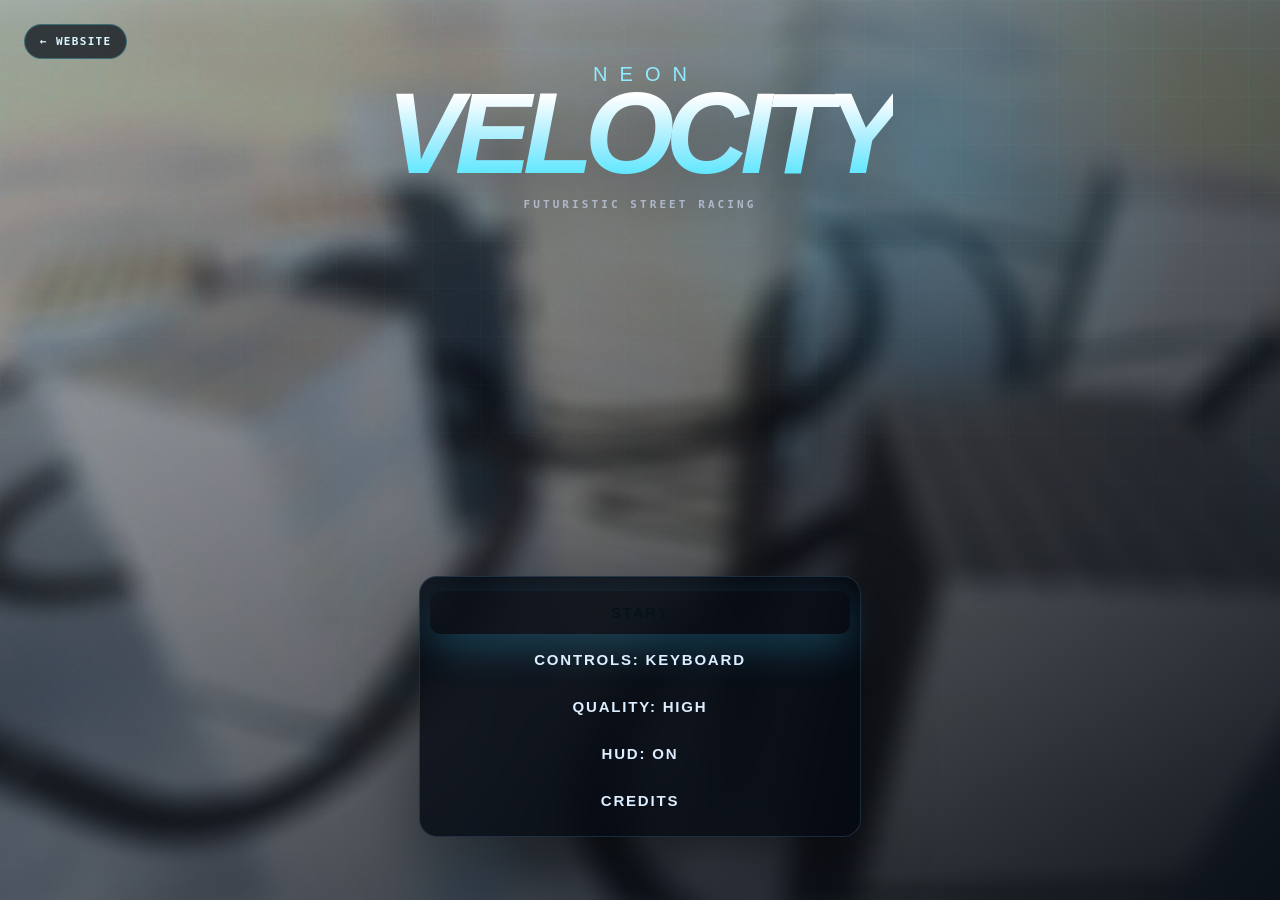
==== neon-velocity/index.html @ c8ec1f9c "Update website features" ====
<!doctype html>
<html lang="en">
  <head>
    <title>Neon Velocity — Pavan Patel</title>
    <meta charset="utf-8">
    <meta name="description" content="Neon Velocity is a futuristic WebGL racing game. Race through the city, choose a control style and chase the fastest time.">
    <meta property="og:title" content="HexGL, the HTML5 futuristic racing game." />
    <meta property="og:type" content="game" />
    <meta property="og:url" content="http://hexgl.bkcore.com/" />
    <meta property="og:image" content="http://hexgl.bkcore.com/image.png" />
    <meta property="og:site_name" content="HexGL by BKcore" />
    <meta property="fb:admins" content="1482017639" />
    <link rel="icon" href="../favicon.svg" type="image/svg+xml">
    <link rel="shortcut icon" href="../favicon.svg" type="image/svg+xml">
    <meta name="viewport" content="width=device-width, user-scalable=no, minimum-scale=1.0, maximum-scale=1.0">
    <link rel="stylesheet" href="css/multi.css" type="text/css" charset="utf-8">
    <link rel="stylesheet" href="css/fonts.css" type="text/css" charset="utf-8">
    <style>
      body {
        padding:0;
        margin:0;
      }
      canvas { pointer-events:none; width: 100%;}
      #overlay{
        position: absolute;
        z-index: 9999;
        top: 0;
        left: 0;
        width: 100%;
      }
    </style>
  </head>

  <body>
    <div id="step-1">
      <div id="global"></div>
      <div id="title"><span>NEON</span><strong>VELOCITY</strong><small>Futuristic street racing</small></div>
      <a id="nv-back" href="../" aria-label="Back to Pavan Patel website">← Website</a>
      <div id="menucontainer">
        <div id="menu">
          <div id="start">Start</div>
          <div id="s-controlType">Controls: Keyboard</div>
          <div id="s-quality">Quality: High</div>
          <div id="s-hud">HUD: On</div>
          <div id="s-godmode" style="display: none">Godmode: Off</div>
          <div id="s-credits">Credits</div>
        </div>
      </div>
    </div>
    <div id="step-2" style="display: none">
      <div id="ctrl-help">Click/Touch to continue.</div>
    </div>
    <div id="step-3" style="display: none">
      <div id="progressbar"></div>
    </div>
    <div id="step-4" style="display: none">
      <div id="overlay"></div>
      <div id="main"></div>
    </div>
    <div id="step-5" style="display: none">
      <div id="time"></div>
      <div id="ctrl-help">Click/Touch to continue.</div>
    </div>
    <div id="credits" style="display: none">
      <h3>Code</h3>
      <p><b>Concept and Development</b><br>Thibaut Despoulain (BKcore)</p>
      <p><b>Contributors</b><br>townxelliot<br>mahesh.kk</p>
      <p><b>Technologies</b><br>WebGL<br>JavaScript<br>CoffeeScript<br>Three.js<br>LeapMotion</p>
      <h3>Graphics</h3>
      <p><b>HexMKI base model</b><br>Charnel</p>
      <p><b>Track texture</b><br>Nobiax</p>
      <h4>Click anywhere to continue.</h4>
    </div>

    <div id="leapinfo" style="display: none"></div>

    <script src="libs/leap-0.4.1.min.js"></script>
    <script src="libs/Three.dev.js"></script>
    <script src="libs/ShaderExtras.js"></script>
    <script src="libs/postprocessing/EffectComposer.js"></script>
    <script src="libs/postprocessing/RenderPass.js"></script>
    <script src="libs/postprocessing/BloomPass.js"></script>
    <script src="libs/postprocessing/ShaderPass.js"></script>
    <script src="libs/postprocessing/MaskPass.js"></script>
    <script src="libs/Detector.js"></script>
    <script src="libs/Stats.js"></script>
    <script src="libs/DAT.GUI.min.js"></script>

    <script src="bkcore.coffee/controllers/TouchController.js"></script>
    <script src="bkcore.coffee/controllers/OrientationController.js"></script>
    <script src="bkcore.coffee/controllers/GamepadController.js"></script>

    <script src="bkcore.coffee/Timer.js"></script>
    <script src="bkcore.coffee/ImageData.js"></script>
    <script src="bkcore.coffee/Utils.js"></script>

    <script src="bkcore/threejs/RenderManager.js"></script>
    <script src="bkcore/threejs/Shaders.js"></script>
    <script src="bkcore/threejs/Particles.js"></script>
    <script src="bkcore/threejs/Loader.js"></script>

    <script src="bkcore/Audio.js"></script>

    <script src="bkcore/hexgl/HUD.js"></script>
    <script src="bkcore/hexgl/RaceData.js"></script>
    <script src="bkcore/hexgl/ShipControls.js"></script>
    <script src="bkcore/hexgl/ShipEffects.js"></script>
    <script src="bkcore/hexgl/CameraChase.js"></script>
    <script src="bkcore/hexgl/Gameplay.js"></script>

    <script src="bkcore/hexgl/tracks/Cityscape.js"></script>

    <script src="bkcore/hexgl/HexGL.js"></script>

    <script src="launch.js"></script>

  </body>
</html>
---- neon-velocity/css/multi.css ----
@-webkit-keyframes anim {
  0%   { -webkit-transform: translateY(10px) }
  50% { -webkit-transform: translateY(-10px) }
  100% { -webkit-transform: translateY(10px) }
}
@-moz-keyframes anim {
  0%   { -moz-transform: translateY(10px) }
  50% { -moz-transform: translateY(-10px) }
  100% { -moz-transform: translateY(10px) }
}
@-o-keyframes anim {
  0%   { -o-transform: translateY(10px) }
  50% { -o-transform: translateY(-10px) }
  100% { -o-transform: translateY(10px) }
}
@keyframes anim {
  0%   { transform: translateY(10px) }
  50% { transform: translateY(-10px) }
  100% { transform: translateY(10px) }
}

@-webkit-keyframes animbg {
  0%   { -webkit-transform: translateY(5px) }
  50% { -webkit-transform: translateY(-5px) }
  100% { -webkit-transform: translateY(5px) }
}
@-moz-keyframes animbg {
  0%   { -moz-transform: translateY(5px) }
  50% { -moz-transform: translateY(-5px) }
  100% { -moz-transform: translateY(5px) }
}
@-o-keyframes animbg {
  0%   { -o-transform: translateY(5px) }
  50% { -o-transform: translateY(-5px) }
  100% { -o-transform: translateY(5px) }
}
@keyframes animbg {
  0%   { transform: translateY(5px) }
  50% { transform: translateY(-5px) }
  100% { transform: translateY(5px) }
}

* {
  -webkit-touch-callout: none;
  -webkit-user-select: none;
  -khtml-user-select: none;
  -moz-user-select: none;
  -ms-user-select: none;
  user-select: none;
}

html, body {
  overflow: hidden;
  font-family: 'BebasNeueRegular', arial, sans-serif;
  background: white;
}

#global {
  position: absolute;
  top: 0;
  right: 0;
  bottom: 0;
  left: 0;
  z-index: 0;
  background: url('bg.jpg') no-repeat center center fixed;
  overflow: hidden;
  text-align: center;
  -moz-background-size: cover;
  -webkit-background-size: cover;
  -ms-background-size: cover;
  -o-background-size: cover;
  background-size: cover;
  -webkit-transform: translateZ(0);
  -moz-transform: translateZ(0);
  -o-transform: translateZ(0);
  transform: translateZ(0);
  -webkit-animation: animbg 3s ease-in-out infinite;
  -moz-animation: animbg 3s ease-in-out infinite;
  -o-animation: animbg 3s ease-in-out infinite;
  animation: animbg 3s ease-in-out infinite;
}

#title {
  position: absolute;
  top: 5%;
  right: 0;
  bottom: 5%;
  left: 0;
  z-index: 1;
  background: url('title.png') no-repeat center top;
  -moz-background-size: auto 50%;
  -webkit-background-size: auto 50%;
  -ms-background-size: auto 50%;
  -o-background-size: auto 50%;
  background-size: auto 50%;
  -webkit-transform: translateZ(0);
  -moz-transform: translateZ(0);
  -o-transform: translateZ(0);
  transform: translateZ(0);
  -webkit-animation: anim 3s ease-in-out infinite;
  -moz-animation: anim 3s ease-in-out infinite;
  -o-animation: anim 3s ease-in-out infinite;
  animation: anim 3s ease-in-out infinite;
}

#menucontainer {
  position: absolute;
  top: auto;
  right: 0;
  bottom: 10%;
  left: 0;
  z-index: 2;
}

#menu {
  position: relative;
  display: block;
  width: 100%;
  max-width: 600px;
  margin: auto;
  text-align: center;
  font-size: 2em;
  font-family: 'BebasNeueRegular', arial, sans-serif;
  text-transform: uppercase;
  color: #4190bb;
}

#menu div {
  padding: 0.1em 0 0 0;
  margin: 0 0;
  cursor: pointer;
  -moz-text-shadow: 0 0 10px rgb(255,255,255);
  -webkit-text-shadow: 0 0 10px rgb(255,255,255);
  text-shadow: 0 0 10px rgb(255,255,255);
  -webkit-transform-origin-y: 50%;
  -webkit-transition: -webkit-transform 0.2s;
  -webkit-transform: translateZ(0px) scaleY(0.8);
  transform-origin-y: 50%;
  transition: transform 0.2s ease;
  transform: translateZ(0px) scaleY(0.8);
  background: url([data-uri]);
  background: -moz-linear-gradient(left, rgba(255,255,255,0) 0%, rgba(255,255,255,0.5) 40%, rgba(255,255,255,0.5) 60%, rgba(255,255,255,0) 100%); /* FF3.6+ */
  background: -webkit-gradient(linear, left top, right top, color-stop(0%,rgba(255,255,255,0)), color-stop(40%,rgba(255,255,255,0.5)), color-stop(60%,rgba(255,255,255,0.5)), color-stop(100%,rgba(255,255,255,0))); /* Chrome,Safari4+ */
  background: -webkit-linear-gradient(left, rgba(255,255,255,0) 0%,rgba(255,255,255,0.5) 40%,rgba(255,255,255,0.5) 60%,rgba(255,255,255,0) 100%); /* Chrome10+,Safari5.1+ */
  background: -o-linear-gradient(left, rgba(255,255,255,0) 0%,rgba(255,255,255,0.5) 40%,rgba(255,255,255,0.5) 60%,rgba(255,255,255,0) 100%); /* Opera 11.10+ */
  background: -ms-linear-gradient(left, rgba(255,255,255,0) 0%,rgba(255,255,255,0.5) 40%,rgba(255,255,255,0.5) 60%,rgba(255,255,255,0) 100%); /* IE10+ */
  background: linear-gradient(to right, rgba(255,255,255,0) 0%,rgba(255,255,255,0.5) 40%,rgba(255,255,255,0.5) 60%,rgba(255,255,255,0) 100%); /* W3C */
}

#menu div:hover {
  color: #f66439;
  -webkit-transform: scaleY(1.0);
  transform: scaleY(1.1);
}

#start {
  font-size: 1.8em;
  color: #f66439;
}

#start:hover {
  color: #f8854b !important;
}

#step-2 {
  position: absolute;
  top: 0;
  right: 0;
  bottom: 0;
  left: 0;
  background: black;
  vertical-align: bottom;
  text-align: center;
  padding: 20px;
  color: white;
  font-size: 2em;
  background-repeat: no-repeat;
  background-position: center center;
  -moz-background-size: 60% auto;
  -webkit-background-size: 60% auto;
  -ms-background-size: 60% auto;
  -o-background-size: 60% auto;
  background-size: 60% auto;
}

#step-3 {
  position: absolute;
  top: 0;
  right: 0;
  bottom: 0;
  left: 0;
  background: black;
}

#step-3 #progressbar {
  position: absolute;
  top: 0;
  right: auto;
  bottom: 0;
  left: 0;
  width: 0%;
  background: white;
}

#step-5 {
  position: absolute;
  top: 0;
  right: 0;
  bottom: 0;
  left: 0;
  background: black;
  text-align: center;
  padding: 100px 20px;
  color: white;
  font-size: 2em;
}

#step-5 #time {
  font-size: 4em
}

#leapinfo {
  position: absolute;
  top: 0;
  right: 0;
  bottom: 0;
  left: 0;
  background: rgba(0,0,0,0.8);
  color: white;
  text-align: center;
  font-size: 3em;
  padding-top: 200px;
  z-index: 999999;
}

#credits {
  position: absolute;
  top: 0;
  right: 0;
  bottom: 0;
  left: 0;
  z-index: 9999;
  background: black;
  overflow-y: auto;
  text-align: center;
  color: white;
  font-size: 1.1em;
  padding: 40px 20px;
}

#credits h3 {
  font-size: 2em;
  color: #666;
}

#credits b {
  font-size: 1.2em;
  color: #bbb;
}

#credits h4 {
  color: #555;
  font-size: 1.2em;
}

/* Neon Velocity launcher */
html, body {
  background: #050811;
  font-family: 'Segoe UI', Inter, Arial, sans-serif;
}

#global {
  background:
    radial-gradient(circle at 72% 18%, rgba(73,198,255,.24), transparent 24%),
    linear-gradient(145deg, rgba(3,7,15,.25), rgba(3,7,15,.92)),
    url('bg.jpg') no-repeat center center fixed;
  animation: none;
}

#global::after {
  content:'';
  position:absolute;
  inset:0;
  background:
    linear-gradient(rgba(85,230,255,.055) 1px, transparent 1px),
    linear-gradient(90deg, rgba(85,230,255,.055) 1px, transparent 1px);
  background-size:48px 48px;
  mask-image:linear-gradient(to bottom, rgba(0,0,0,.8), transparent 80%);
}

#title {
  top:7%;
  height:34%;
  background:none;
  display:flex;
  flex-direction:column;
  align-items:center;
  justify-content:flex-start;
  text-transform:uppercase;
  animation: none;
  filter: drop-shadow(0 18px 38px rgba(0,0,0,.5));
  font-family:'Segoe UI',Inter,Arial,sans-serif;
}

#title span {
  font-size:clamp(14px,2vw,20px);
  letter-spacing:.6em;
  color:#91eaff;
  margin-left:.6em;
}

#title strong {
  font-size:clamp(58px,9vw,118px);
  line-height:.82;
  letter-spacing:-.075em;
  font-style:italic;
  background:linear-gradient(180deg,#fff 10%,#a5eeff 58%,#55e6ff);
  -webkit-background-clip:text;
  background-clip:text;
  color:transparent;
}

#title small {
  margin-top:18px;
  color:#aeb8c8;
  font:700 11px 'Consolas',monospace;
  letter-spacing:.28em;
}

#nv-back {
  position:absolute;
  z-index:20;
  left:24px;
  top:24px;
  color:#d9f7ff;
  text-decoration:none;
  padding:10px 15px;
  border:1px solid rgba(85,230,255,.3);
  border-radius:99px;
  background:rgba(5,10,20,.7);
  backdrop-filter:blur(12px);
  font:700 11px 'Consolas',monospace;
  letter-spacing:.12em;
  text-transform:uppercase;
}

#menucontainer {
  bottom:7%;
}

#menu {
  width:min(420px,calc(100% - 32px));
  border:1px solid rgba(140,200,255,.16);
  border-radius:18px;
  background:rgba(5,10,19,.82);
  backdrop-filter:blur(18px);
  padding:10px;
  box-shadow:0 24px 70px rgba(0,0,0,.42);
  font-family:'Segoe UI',Inter,Arial,sans-serif;
  color:#dceeff;
}

#menu div {
  margin:4px 0;
  padding:12px 16px;
  border:1px solid transparent;
  border-radius:10px;
  background:none;
  text-shadow:none;
  transform:none;
  transition:background .16s,border-color .16s,transform .16s,color .16s;
  font-size:15px;
  font-weight:800;
  letter-spacing:.12em;
}

#menu div:hover {
  color:#fff;
  background:rgba(85,230,255,.10);
  border-color:rgba(85,230,255,.28);
  transform:translateX(4px);
}

#start {
  color:#06131a;
  background:linear-gradient(135deg,#adf3ff,#55e6ff 58%,#35aecf);
  border-radius:99px;
  box-shadow:0 14px 36px rgba(55,200,255,.24);
}

#start:hover {
  color:#06131a !important;
  background:linear-gradient(135deg,#c8f7ff,#6aeaff 58%,#42bdd8);
  transform:translateY(-2px) !important;
}

#step-2 {
  background-color:#050811;
  background-size:cover;
  background-image:
    linear-gradient(rgba(5,8,17,.72),rgba(5,8,17,.72)),
    url('css/help-0.png');
}

#step-3 {
  background:radial-gradient(circle at center,rgba(85,230,255,.14),#050811 55%);
}

#step-3 #progressbar {
  width:0%;
  height:4px;
  top:auto;
  bottom:50%;
  background:linear-gradient(90deg,#55e6ff,#a45cff);
  box-shadow:0 0 24px rgba(85,230,255,.8);
}

#step-5 {
  background:radial-gradient(circle at center,rgba(85,230,255,.12),#050811 60%);
  font-family:'Segoe UI',Inter,Arial,sans-serif;
}

@media (max-width:700px),(max-height:620px){
  #title{top:5%;height:38%}
  #title strong{font-size:clamp(44px,15vw,72px)}
  #title small{margin-top:10px}
  #menucontainer{bottom:4%}
  #menu{max-height:52vh;overflow:auto}
  #menu div{padding:9px 12px;font-size:12px}
  #nv-back{left:12px;top:12px;font-size:9px}
}
---- neon-velocity/css/fonts.css ----
/* Generated by Font Squirrel (http://www.fontsquirrel.com) on July 28, 2012 03:24:04 PM America/New_York */



@font-face {
    font-family: 'BebasNeueRegular';
    src: url('BebasNeue-webfont.eot');
    src: url('BebasNeue-webfont.eot?#iefix') format('embedded-opentype'),
         url('BebasNeue-webfont.woff') format('woff'),
         url('BebasNeue-webfont.ttf') format('truetype'),
         url('BebasNeue-webfont.svg#BebasNeueRegular') format('svg');
    font-weight: normal;
    font-style: normal;

}
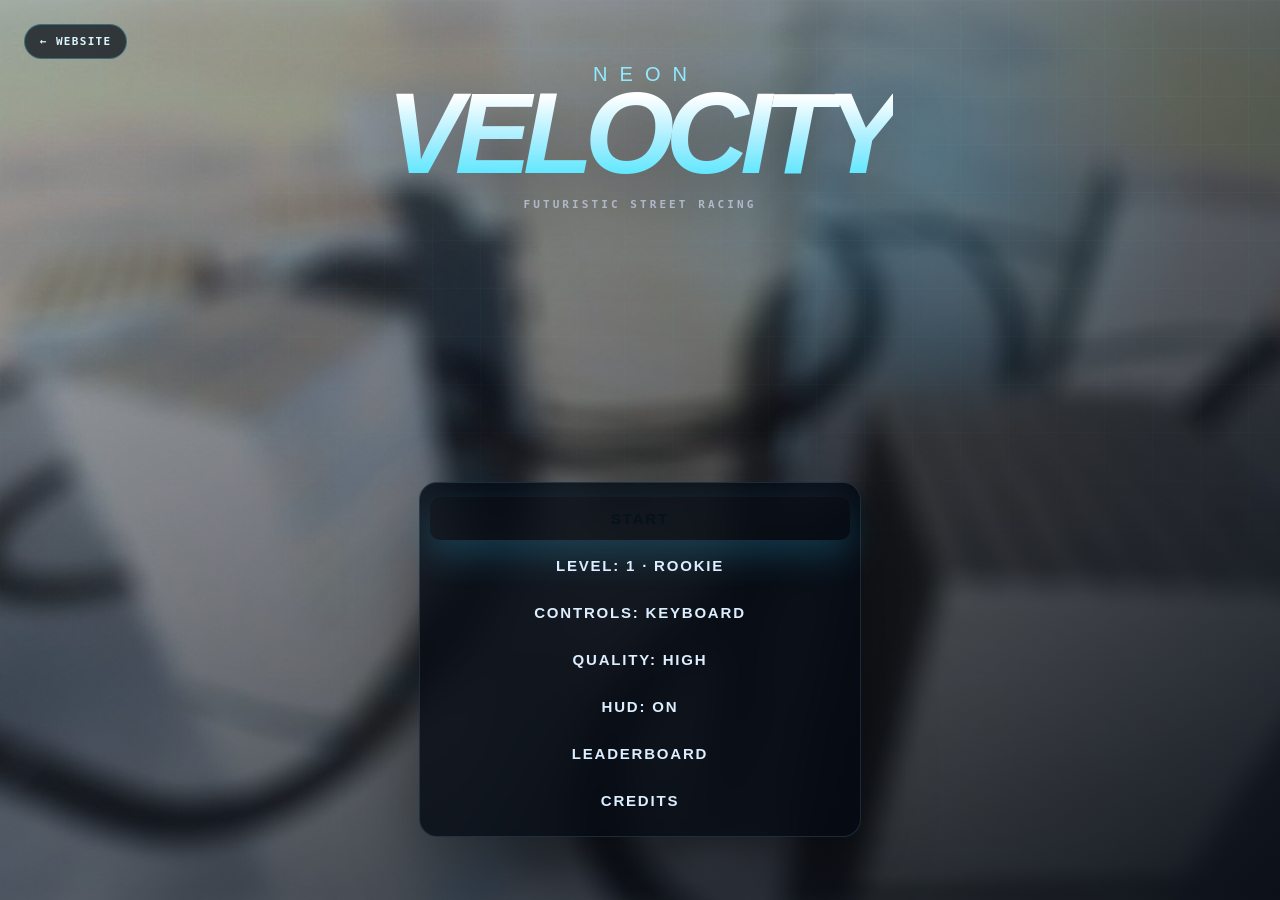
==== commit 31e486ea: "Update website features" ====
--- a/neon-velocity/index.html
+++ b/neon-velocity/index.html
@@ -39,9 +39,11 @@
       <div id="menucontainer">
         <div id="menu">
           <div id="start">Start</div>
+          <div id="s-level">Level: 1 · Rookie</div>
           <div id="s-controlType">Controls: Keyboard</div>
           <div id="s-quality">Quality: High</div>
           <div id="s-hud">HUD: On</div>
+          <div id="nv-leaderboard">Leaderboard</div>
           <div id="s-godmode" style="display: none">Godmode: Off</div>
           <div id="s-credits">Credits</div>
         </div>
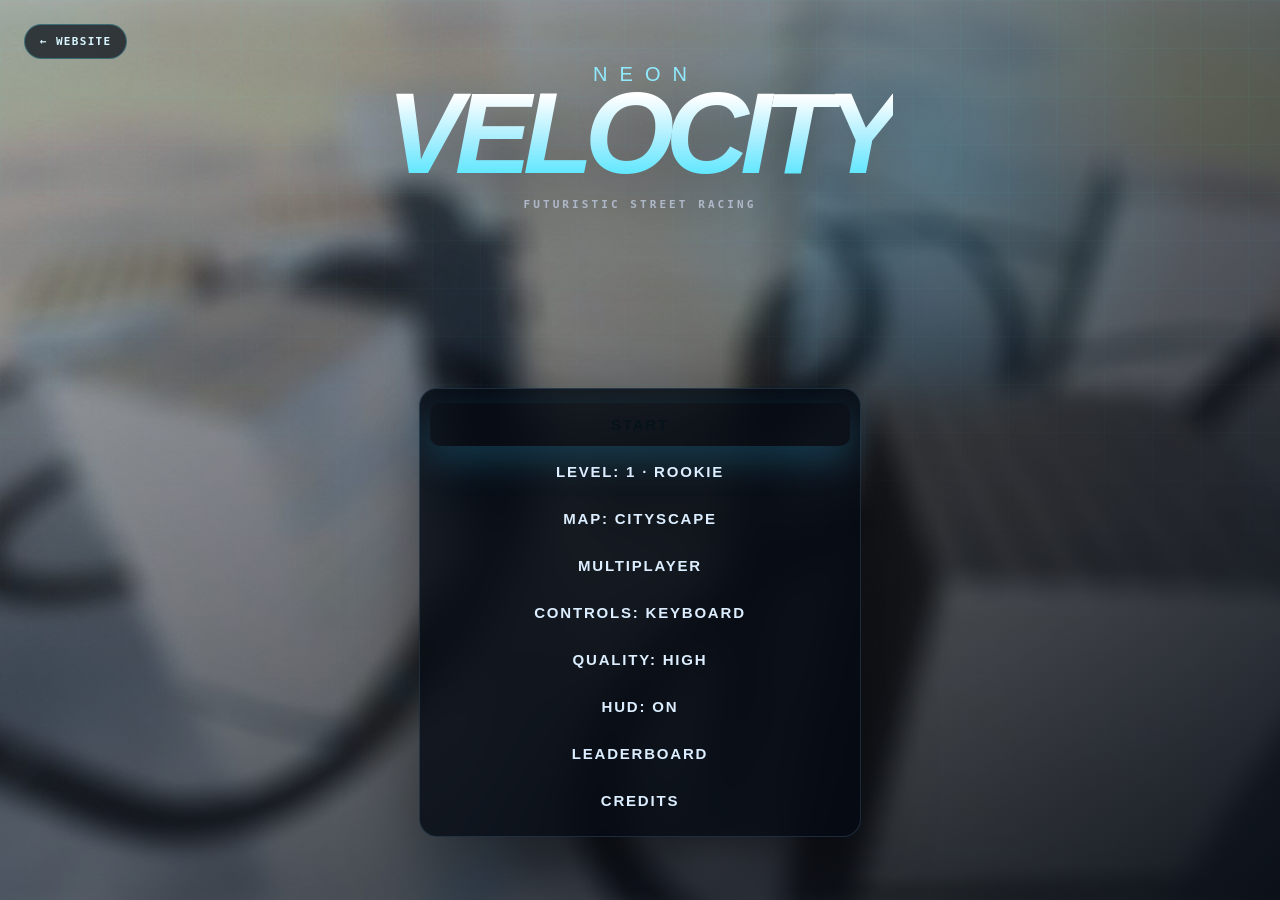
==== commit e22d0060: "wwwww" ====
--- a/neon-velocity/index.html
+++ b/neon-velocity/index.html
@@ -40,6 +40,8 @@
         <div id="menu">
           <div id="start">Start</div>
           <div id="s-level">Level: 1 · Rookie</div>
+          <div id="s-map">Map: Cityscape</div>
+          <div id="nv-mp">Multiplayer</div>
           <div id="s-controlType">Controls: Keyboard</div>
           <div id="s-quality">Quality: High</div>
           <div id="s-hud">HUD: On</div>
@@ -111,10 +113,13 @@
     <script src="bkcore/hexgl/Gameplay.js"></script>
 
     <script src="bkcore/hexgl/tracks/Cityscape.js"></script>
+    <script src="bkcore/hexgl/tracks/Generated.js"></script>
 
     <script src="bkcore/hexgl/HexGL.js"></script>
 
     <script src="launch.js"></script>
+    <script src="nv-extras.js"></script>
+    <script src="nv-net.js"></script>
 
   </body>
 </html>
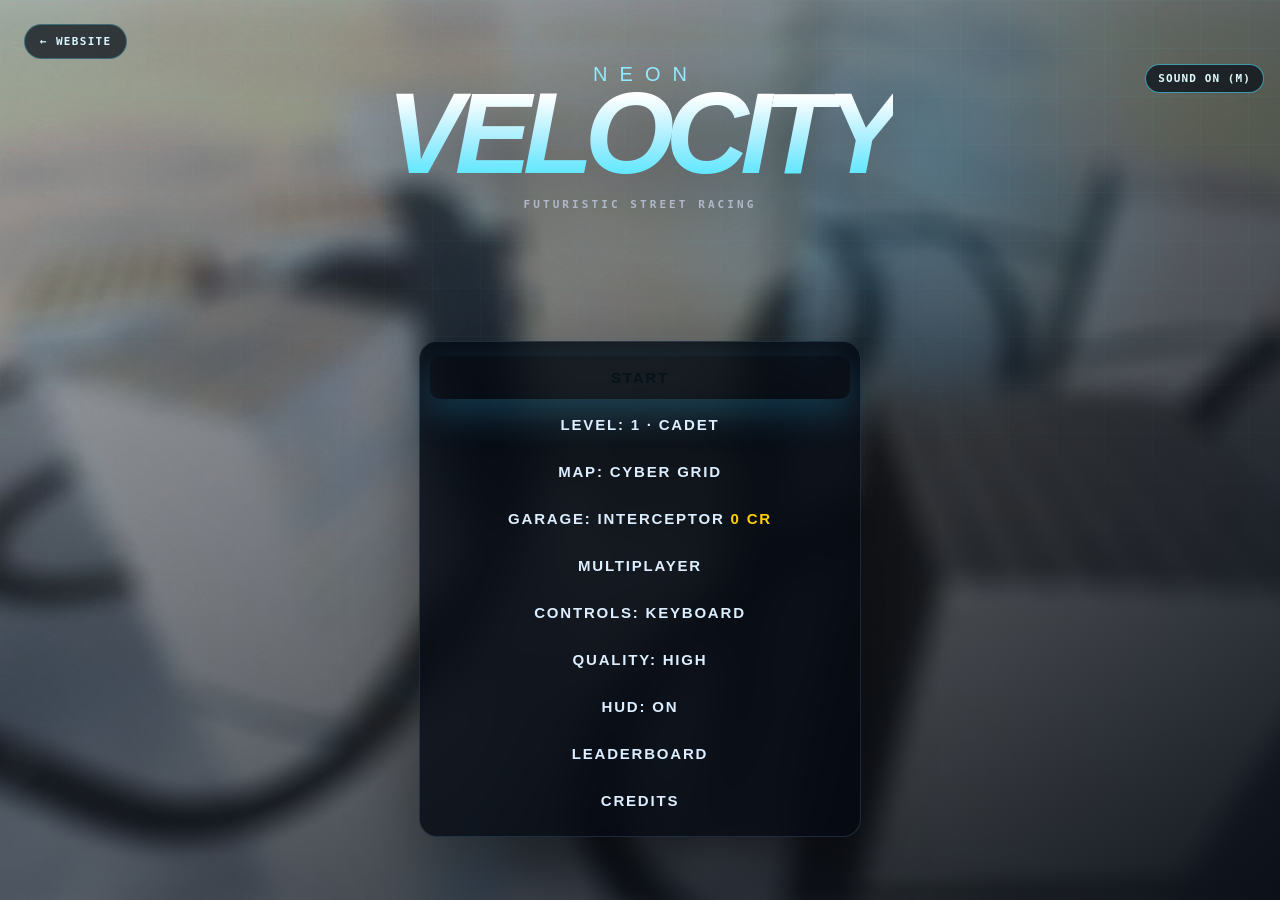
==== commit e273f988: "d" ====
--- a/neon-velocity/index.html
+++ b/neon-velocity/index.html
@@ -120,6 +120,9 @@
     <script src="launch.js"></script>
     <script src="nv-extras.js"></script>
     <script src="nv-net.js"></script>
+    <script src="nv-fx.js"></script>
+    <script src="nv-hazards.js"></script>
+    <script src="nv-items.js"></script>
 
   </body>
 </html>
